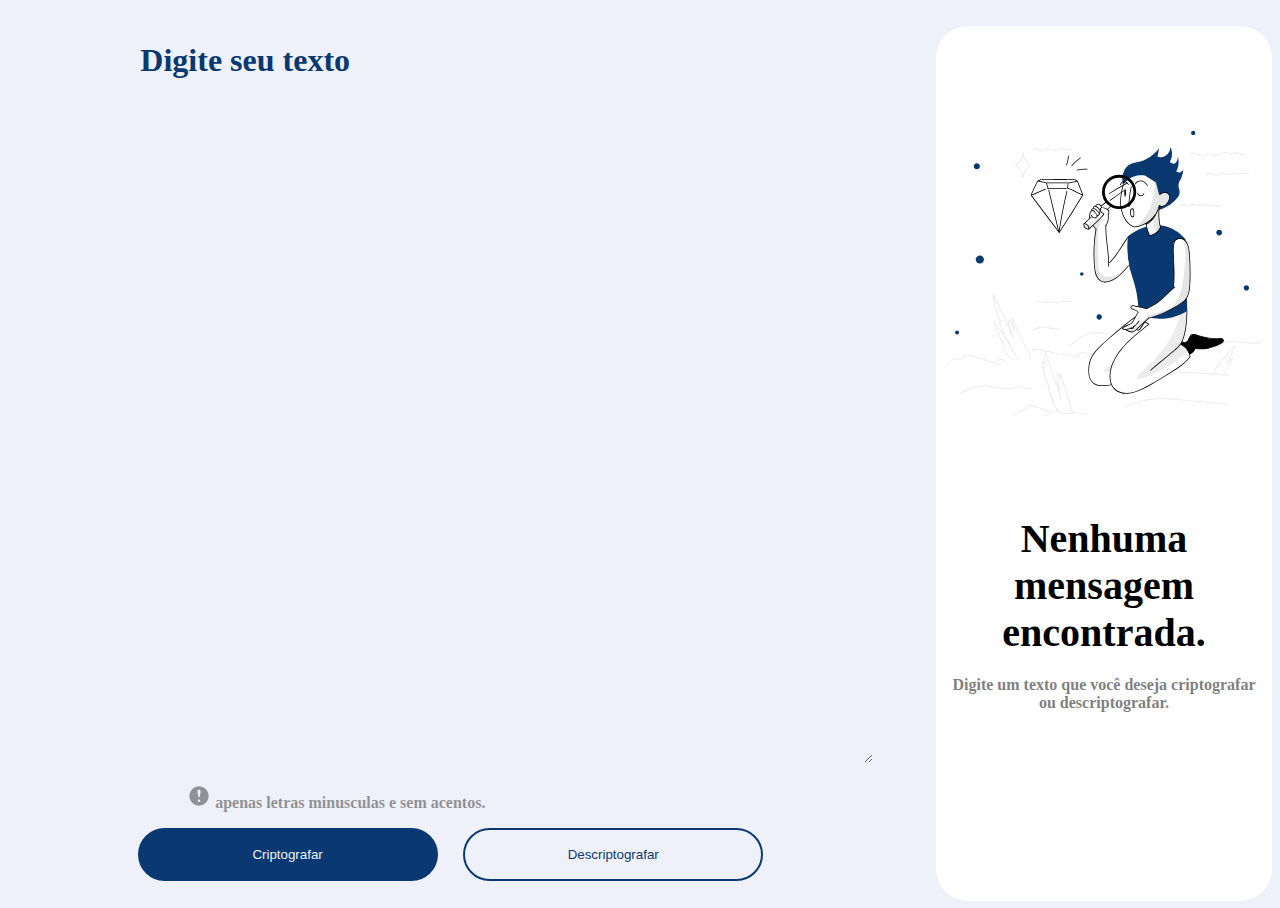
==== html/index.html @ adbd1121 "Inicio do Challenge encripador One" ====
<!DOCTYPE html>
<html lang="pt-br">

<head>
    <meta charset="UTF-8">
    <meta http-equiv="X-UA-Compatible" content="IE=edge">
    <meta name="viewport" content="width=device-width, initial-scale=1.0">
    <title>Encriptador de Texto</title>
    <link rel="stylesheet" href="../css/style.css">
</head>

<body>
    <header>
        <div>
            <img src="" id="img-logo" alt="" title="logo">
        </div>
    </header>
    <main class="container">
        <div id="msgDigitada">
            <div id="area-texto">
                <label for="mensagem-dig">Digite seu texto</label>
                <textarea name="mensagem-dig" id="mensagem-dig"
                data-texto required></textarea>

            </div>
            <div id="botoes">
                <p> apenas letras minusculas e sem acentos.</p>
                <div >
                    <button id="btnCriptar" data-botao> Criptografar</button>
                    <button id="btnDescriptar" data-botao>Descriptografar</button>
                </div>
            </div>

        </div>
        <div id="msgCodificada">
            <div class="msgContainer" id="img-codificacao">
                <img src="../img/img-codificacao.svg" id="img-codi" alt="" title="imagem area de codificação">
                
            </div>
            <div class="msgContainer" id="area-codificacao">
                <h3 id="title-cod">Nenhuma mensagem encontrada.</h3>                
                <label for="mensagem-dig">Digite um texto que você deseja criptografar ou descriptografar.</label>                
            </div>
            <div >
                <button id="btnCopiar" class="botao">Copiar</button>                
            </div>
        </div>

    </main>

    <script src="../script.js"></script>
</body>

</html>
---- css/style.css ----
@import url(https://fonts.googleapis.com/css2?family=Inter:wght@400;700&display=swap);

html,body{
    height: 100%;
}

body{
    height: 100%;
    background: #EFF1FA;
    font-weight: bold;
}

.container{ 
    height: 95%;
    display: flex;
    flex-wrap: wrap; 
    justify-content: space-between;     
    
}

#msgDigitada{ 
    display: flex;
    flex-direction: column;   
    justify-content: space-between;  
    width: 70%;
    height: 100%;;
}

#area-texto{
    display: flex;
    flex-direction: column;
    justify-content: space-around;
    height: 94%;   
    
}

#area-texto label{
    color: #0a3871;
    font-size: 2em;
    width: 50%;
    padding: .5em;
    text-align: center;
    
}

#area-texto textarea{
    background: #EFF1FA;
    position: relative;
    width: 95%;        
    height: 85%;
    border: none; 
    margin: auto;   
}

#msgCodificada{
    display: flex;
    flex-direction: column;
    justify-content: space-evenly;
    align-items: baseline;
    border-radius: 2em;   
    width: 25%;
    height: 100%;
    padding: 10px;
    background: white;
}

.msgContainer{
    display: flex;
    flex-direction: column;
    justify-content: start;    
    height: 50%;
    width: 100%;  
    padding:.5em 0;
    margin:.2em 0;
}

.msgContainer img{
    margin-top: 3em;
    height: 100%;
    width: 100%;
}

.msgContainer h3{
    height: 30%;
    text-align: center;
    font-size: 2.5em;
    
}

.msgContainer label{
    opacity: 0.5;
    text-align: center;
}

#botoes{  
    display: flex; 
    flex-direction: column;
    align-items: center; 
    justify-content: space-between;
    width:85%;
    margin: auto;   
}

#botoes p{   
    width: 70%; 
    margin-top: 0;
    text-align: start;
    opacity: 0.4;
    font-size: 0.4;
}

#botoes p::before{
    content: url(../img/ponto-de-exclamacao-em-um-circulo\ \(3\).png);
    vertical-align: baseline;
}

#botoes div{
    display: flex;
    justify-content: space-evenly;
    height: 90%;
    width: 90%;
}

label:hover{
    cursor: pointer;
}

button{
    background: #EFF1FA;
    width: 300px;
    height: 4em;
    border-radius: 2em;
    border:2px solid #0a3871;
    color: #0a3871;
}

button:hover{
    cursor: pointer;
}

 #btnCriptar{
    border: none;
    color: #EFF1FA;
    background-color: #0a3871;
}

#btnCopiar{
    display: none;
    width: 180px;
    height: 3em;
}
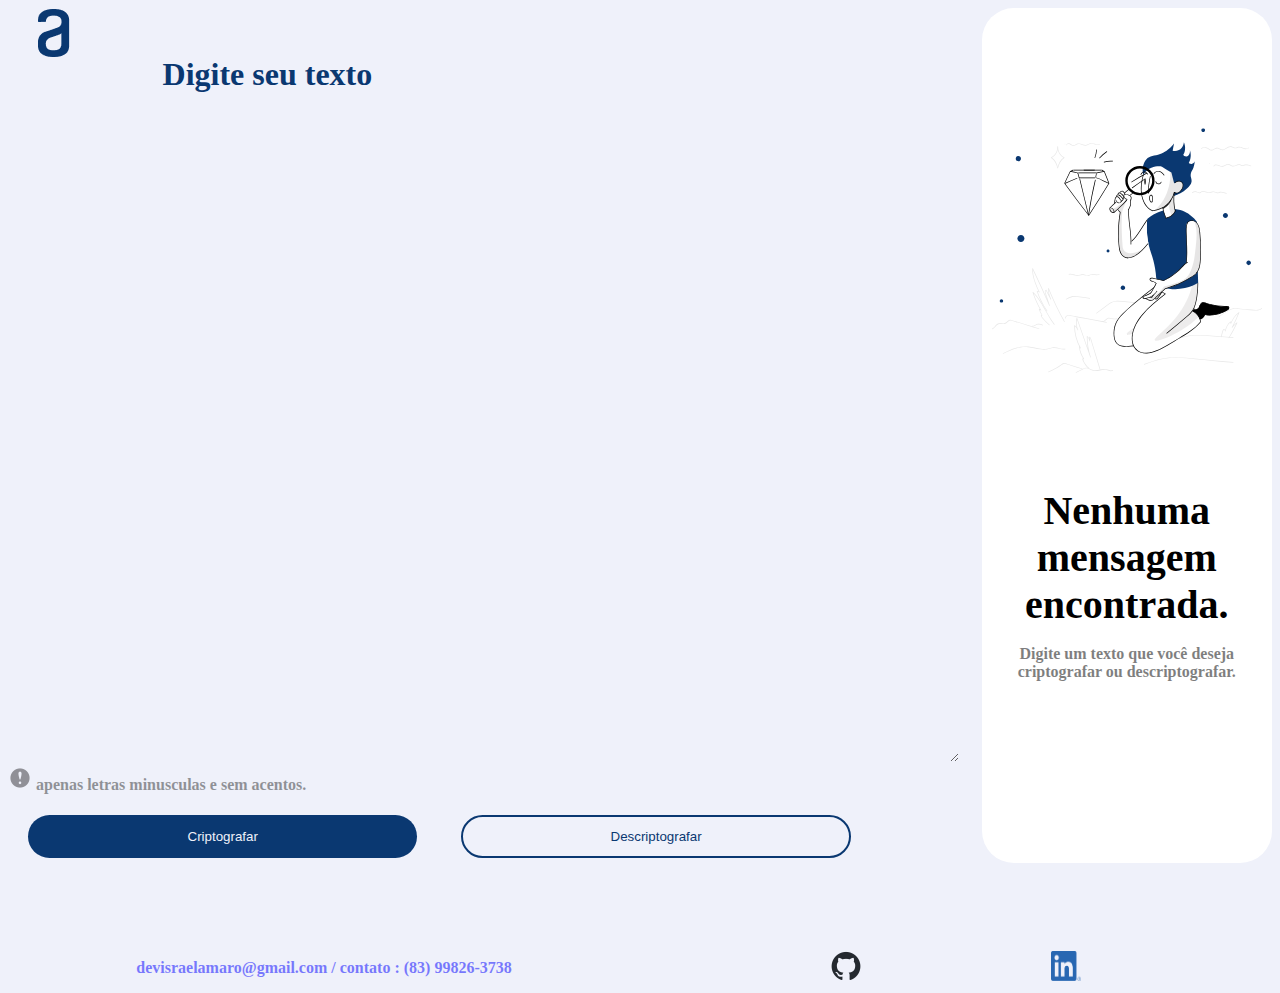
==== commit 38ff829a: "Add funçaão copiar texto e  layout responsivo" ====
--- a/html/index.html
+++ b/html/index.html
@@ -10,43 +10,54 @@
 </head>
 
 <body>
-    <header>
-        <div>
-            <img src="" id="img-logo" alt="" title="logo">
-        </div>
+    <header class="cabecalho">
+        <img src="../img/logo-pagina.png" alt="">
     </header>
     <main class="container">
-        <div id="msgDigitada">
-            <div id="area-texto">
-                <label for="mensagem-dig">Digite seu texto</label>
-                <textarea name="mensagem-dig" id="mensagem-dig"
-                data-texto required></textarea>
 
-            </div>
-            <div id="botoes">
-                <p> apenas letras minusculas e sem acentos.</p>
-                <div >
+            <div id="msgDigitada">
+                <div id="area-texto">
+                    <label for="mensagem-dig">Digite seu texto</label>
+                    <textarea name="mensagem-dig" id="mensagem-dig" data-texto required                        
+                        title="Digite apenas letras minusculas e sem acentos"></textarea>
+
+                </div>
+                <div id="botoes">
+                    <p> apenas letras minusculas e sem acentos.</p>
+
                     <button id="btnCriptar" data-botao> Criptografar</button>
                     <button id="btnDescriptar" data-botao>Descriptografar</button>
                 </div>
             </div>
 
-        </div>
         <div id="msgCodificada">
-            <div class="msgContainer" id="img-codificacao">
-                <img src="../img/img-codificacao.svg" id="img-codi" alt="" title="imagem area de codificação">
-                
+            <div class="msgContainer" id="img-codificacao" data-display>
+                <img class="img" src="../img/img-codificacao.svg" id="img-codi" alt="imagem-ilustrativa"
+                    title="imagem area de codificação">
+
             </div>
             <div class="msgContainer" id="area-codificacao">
-                <h3 id="title-cod">Nenhuma mensagem encontrada.</h3>                
-                <label for="mensagem-dig">Digite um texto que você deseja criptografar ou descriptografar.</label>                
+                <h3 id="title-cod" data-display>Nenhuma mensagem encontrada.</h3>
+                <label for="mensagem-dig" data-display>Digite um texto que você deseja criptografar ou
+                    descriptografar.</label>
+                <p id="mensagemCripto"></p>
             </div>
-            <div >
-                <button id="btnCopiar" class="botao">Copiar</button>                
+            <div>
+                <button id="btnCopiar" class="botao" data-botao="">Copiar</button>
             </div>
         </div>
+    </main>
+    <footer class="rodape">
+        <div class="dados-desenvolvedor">
+            <p>devisraelamaro@gmail.com / contato : (83) 99826-3738</p>
 
-    </main>
+        </div>
+        <div class="dados-desenvolvedor">
+            <a href="https://github.com/IsraelAmaro"><img src="../img/logo-github.png" alt="logo-gitHub"></a>
+            <a href="https://www.linkedin.com/in/israel-vaz-amaro/"><img src="../img/logo-linkedIn.png"
+                    alt="logo-linkedIn"></a>
+        </div>
+    </footer>
 
     <script src="../script.js"></script>
 </body>
--- a/css/style.css
+++ b/css/style.css
@@ -1,151 +1,261 @@
 @import url(https://fonts.googleapis.com/css2?family=Inter:wght@400;700&display=swap);
 
-html,body{
+html,
+body {
     height: 100%;
 }
 
-body{
+body {
     height: 100%;
     background: #EFF1FA;
     font-weight: bold;
 }
 
-.container{ 
+.cabecalho {
+    position: absolute;
+    left: 3%;
+    top: 1%;
+}
+
+.cabecalho h1 {
+    margin-top: 0;
+    font-size: 3em;
+    color: #0a3871;
+    border: 2px solid black;
+}
+
+.container {
     height: 95%;
     display: flex;
-    flex-wrap: wrap; 
-    justify-content: space-between;     
-    
-}
-
-#msgDigitada{ 
-    display: flex;
-    flex-direction: column;   
-    justify-content: space-between;  
-    width: 70%;
-    height: 100%;;
-}
-
-#area-texto{
+    justify-content: space-between;
+}
+
+#msgDigitada {
+    display: flex;
+    flex-direction: column;
+    justify-content: space-between;
+    width: 90%;
+    margin: 0 auto;
+
+}
+
+#area-texto {
     display: flex;
     flex-direction: column;
     justify-content: space-around;
-    height: 94%;   
-    
-}
-
-#area-texto label{
+    height: 94%;
+}
+
+#area-texto label {
     color: #0a3871;
     font-size: 2em;
     width: 50%;
     padding: .5em;
+    margin-top: 1em;
     text-align: center;
-    
-}
-
-#area-texto textarea{
+
+}
+
+#area-texto textarea {
     background: #EFF1FA;
     position: relative;
-    width: 95%;        
+    width: 95%;
     height: 85%;
-    border: none; 
-    margin: auto;   
-}
-
-#msgCodificada{
+    border: none;
+    margin: auto;
+}
+
+#msgCodificada {
     display: flex;
     flex-direction: column;
     justify-content: space-evenly;
     align-items: baseline;
-    border-radius: 2em;   
+    border-radius: 2em;
     width: 25%;
-    height: 100%;
     padding: 10px;
     background: white;
 }
 
-.msgContainer{
-    display: flex;
-    flex-direction: column;
-    justify-content: start;    
+.msgContainer {
+    display: flex;
+    flex-direction: column;
+    justify-content: start;
     height: 50%;
-    width: 100%;  
-    padding:.5em 0;
-    margin:.2em 0;
-}
-
-.msgContainer img{
+    width: 100%;
+    padding: .5em 0;
+    margin: .2em 0;
+}
+
+.msgContainer img {
     margin-top: 3em;
     height: 100%;
     width: 100%;
 }
 
-.msgContainer h3{
+.msgContainer h3 {
     height: 30%;
     text-align: center;
     font-size: 2.5em;
-    
-}
-
-.msgContainer label{
+
+}
+
+.msgContainer label {
     opacity: 0.5;
     text-align: center;
 }
 
-#botoes{  
-    display: flex; 
-    flex-direction: column;
-    align-items: center; 
-    justify-content: space-between;
-    width:85%;
-    margin: auto;   
-}
-
-#botoes p{   
-    width: 70%; 
+.msgContainer p {
+    display: none;
+}
+
+#botoes {
+    width: 100%;
+    margin: auto;
+}
+
+#botoes p {
+    width: 70%;
     margin-top: 0;
     text-align: start;
     opacity: 0.4;
     font-size: 0.4;
 }
 
-#botoes p::before{
+#botoes p::before {
     content: url(../img/ponto-de-exclamacao-em-um-circulo\ \(3\).png);
     vertical-align: baseline;
 }
 
-#botoes div{
-    display: flex;
+.rodape {
+    display: flex;
+    align-items: center;
     justify-content: space-evenly;
-    height: 90%;
-    width: 90%;
-}
-
-label:hover{
+    margin-top: 5em;
+}
+
+.dados-desenvolvedor {
+    display: flex;
+    justify-content: space-evenly;
+    width: 50%;
+}
+
+
+.rodape img {
+    width: 30px;
+    height: 30px;
+}
+
+.rodape p {
+    opacity: .5;
+    color: blue;
+}
+
+label:hover {
     cursor: pointer;
 }
 
-button{
+button {
     background: #EFF1FA;
-    width: 300px;
-    height: 4em;
+    width: 40%;
+    height: 3.2em;
     border-radius: 2em;
-    border:2px solid #0a3871;
+    border: 2px solid #0a3871;
     color: #0a3871;
-}
-
-button:hover{
+    margin: 5px 1.5em;
+}
+
+button:hover {
     cursor: pointer;
 }
 
- #btnCriptar{
+#btnCriptar {
     border: none;
     color: #EFF1FA;
     background-color: #0a3871;
 }
 
-#btnCopiar{
+#btnCopiar {
     display: none;
     width: 180px;
     height: 3em;
+}
+
+@media screen and (min-width:481px) and (max-width:720px) {
+
+    .container,
+    #msgCodificada,
+    .rodape {
+        flex-direction: column;
+        width: 95%;
+        margin: 2em auto;
+        padding: 2em auto;
+    }
+
+    #msgDigitada {
+        justify-content: space-between;
+        width: 100%;
+        height: 80%;
+        margin: auto;
+    }
+
+    #botoes {
+        width: 100%;
+        text-align: center;
+    }
+
+    button {
+        width: 160px;
+        height: 3em;
+        margin: 5px 2em;
+    }
+
+    #img-codificacao {
+        display: none;
+    }
+}
+
+@media screen and (max-width : 480px) {
+
+    .container,
+    #msgCodificada,
+    .rodape {
+        flex-direction: column;
+        width: 95%;
+        margin: 1em auto;
+        padding: auto;
+    }
+
+    #msgCodificada {
+        height: 30%;
+    }
+
+    #msgDigitada {
+        justify-content: space-between;
+        width: 100%;
+        height: 70%;
+        margin: auto;
+    }
+
+    #botoes {
+        display: flex;
+        flex-direction: column;
+        width: 100%;
+        align-items: center;
+        justify-content: space-around;
+    }
+
+    button {
+        width: 90%;
+    }
+
+    #img-codificacao {
+        display: none;
+    }
+
+    .msgContainer h3 {
+        height: 50%;
+        text-align: center;
+        font-size: 1.5em;
+
+    }
 }